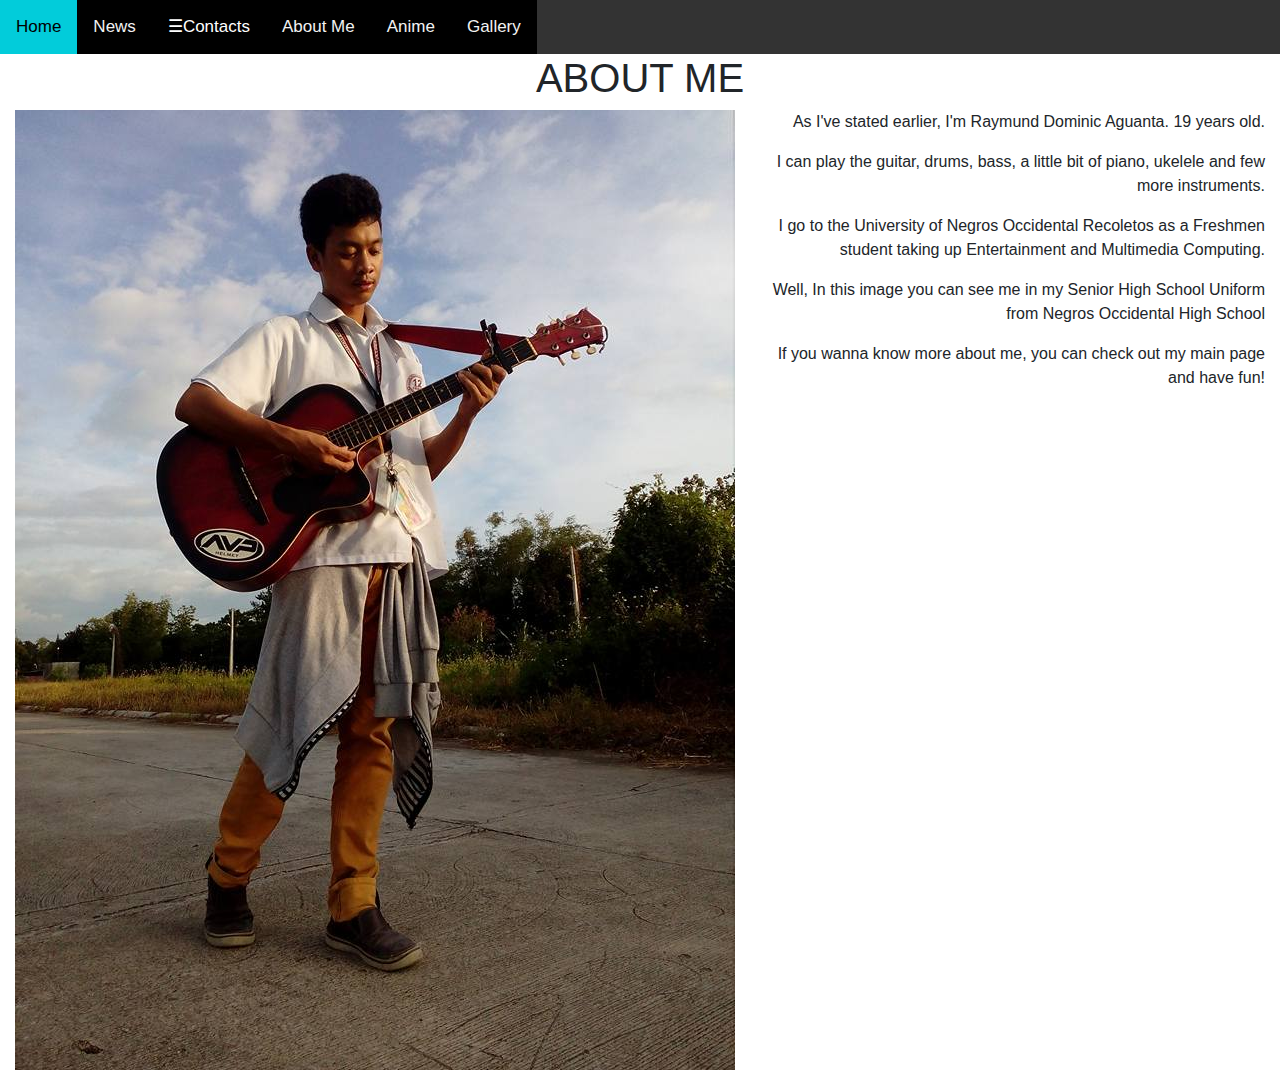
==== about.html @ 2eee11e6 "Add files via upload" ====
<!DOCTYPE html>
<html>
<title>About Me</title>
<head>
<meta charset="UTF-8">
<meta name="viewport" content="width=device-width, initial-scale=1">
<link rel="stylesheet" href="https://cdnjs.cloudflare.com/ajax/libs/font-awesome/4.7.0/css/font-awesome.min.css">
<link rel="stylesheet" href="https://maxcdn.bootstrapcdn.com/bootstrap/4.2.1/css/bootstrap.min.css">
<script src="https://ajax.googleapis.com/ajax/libs/jquery/3.3.1/jquery.min.js"></script>
<script src="https://cdnjs.cloudflare.com/ajax/libs/popper.js/1.14.6/umd/popper.min.js"></script>
<script src="https://maxcdn.bootstrapcdn.com/bootstrap/4.2.1/js/bootstrap.min.js"></script>
<link rel="stylesheet" type="text/css" href="css/stylesforabout.css">    
</head>
<body>
	<div class="topnav" id="myTopnav">
	  <a href="index.html" class="active">Home</a>
	  <a href="https://vanguard2017.wordpress.com/" class="active" target="_blank">News</a>
	  <span><a class="active" target="_blank" onclick="openNav()">&#9776;Contacts</a></span>
	  <a href="about.html" class="active" target="_blank">About Me</a>
	  <a href="https://9anime.vip/" class="active" target="_blank">Anime</a>
	  <a href="http://i.ntere.st/u/raymunddominica31281" class="active" target="_blank">Gallery</a>
	  <a href="javascript:void(0);" class="icon" onclick="myFunction()">
		<i class="fa fa-bars"></i>
	  </a>
	</div>
    <div class="container-fluid">
        <div class="row">
            <div class="col">
                <h1>ABOUT ME</h1>
            </div>
        </div>
		<div class="row">
			<div class="bro"></div>
		</div>
        <div class="row">
            <div class="col">
                <img src="css/images/guitaer.jpg">
                
            </div>
            <div class="col">
                <p>As I've stated earlier, I'm Raymund Dominic Aguanta. 19 years old.</p>
                <p>I can play the guitar, drums, bass, a little bit of piano, ukelele and few more instruments.</p>
                <p>I go to the University of Negros Occidental Recoletos as a Freshmen student taking up Entertainment and Multimedia Computing.</p>
				<P>Well, In this image you can see me in my Senior High School Uniform from Negros Occidental High School<p>
				<p>If you wanna know more about me, you can check out my main page and have fun!</p>
            </div>
        </div>
        
        
    </div>
</body>

</html>
---- css/stylesforabout.css ----
h1{
    text-align: center; 
}
p{
    text-align: right;
}
body {
  margin: 0;
  font-family: Arial, Helvetica, sans-serif;
}

.topnav {
  overflow: hidden;
  background-color: #333;
  color: white;
}

.topnav a {
  float: left;
  display: block;
  color: #f2f2f2;
  text-align: center;
  padding: 14px 16px;
  text-decoration: none;
  font-size: 17px;
}

.topnav a:hover {
  background-color: #02ccda;
  color: black;
}

.active {
  background-color: black;
  color: white;
}

.topnav .icon {
  display: none;
}

@media screen and (max-width: 600px) {
  .topnav a:not(:first-child) {display: none;}
  .topnav a.icon {
    float: right;
    display: block;
  }
}

@media screen and (max-width: 600px) {
  .topnav.responsive {position: relative;}
  .topnav.responsive .icon {
    position: absolute;
    right: 0;
    top: 0;
  }
  .topnav.responsive a {
    float: none;
    display: block;
    text-align: left;
  }
}
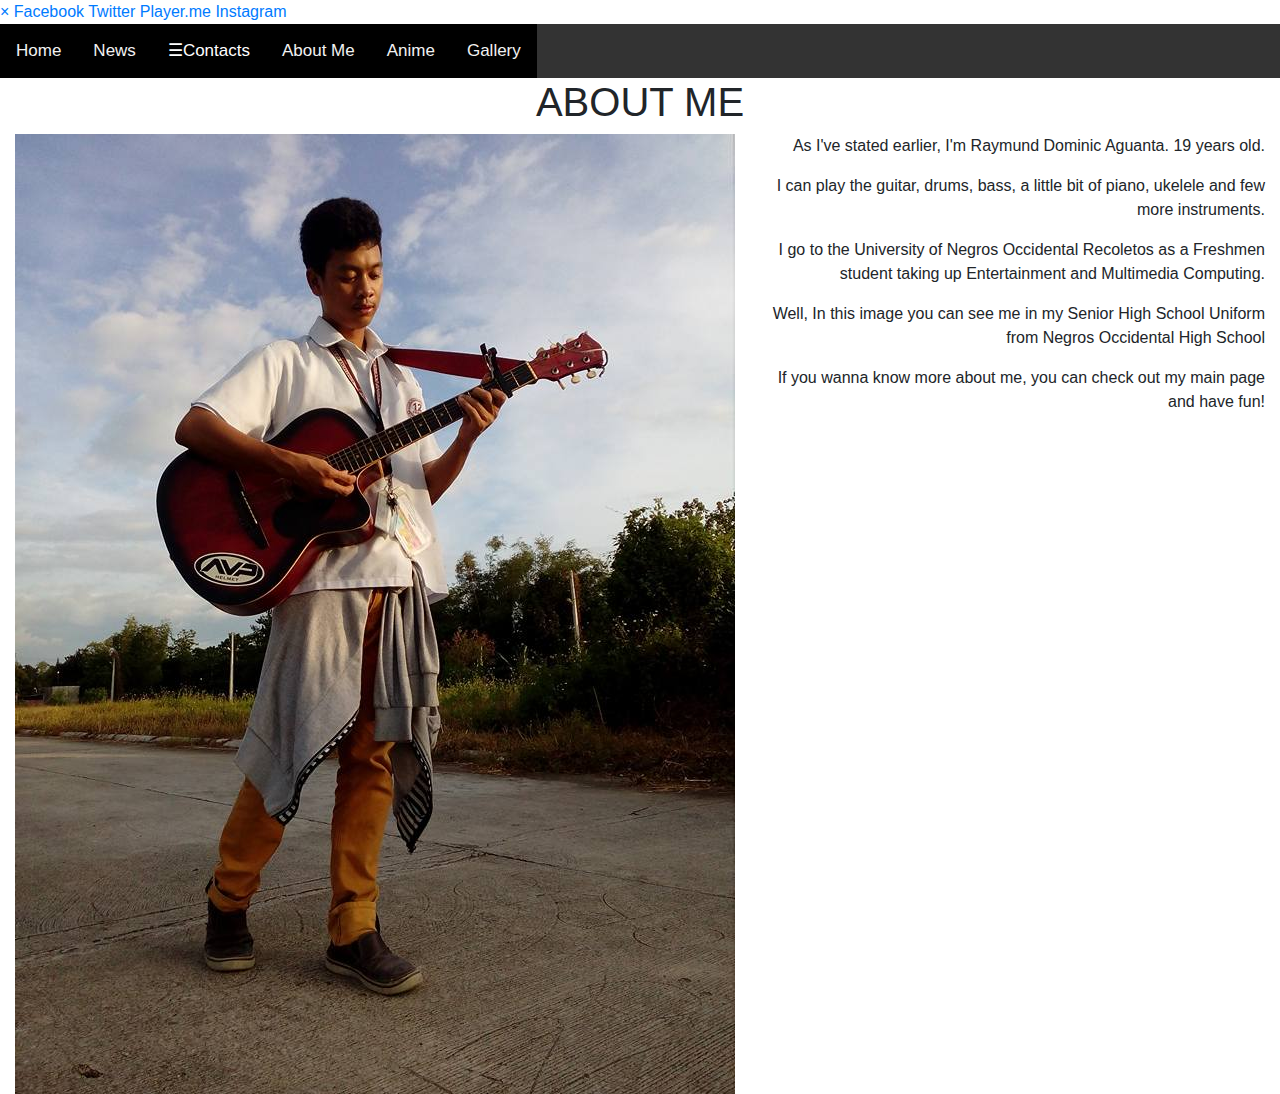
==== commit e12c3c16: "Add files via upload" ====
--- a/about.html
+++ b/about.html
@@ -12,17 +12,48 @@
 <link rel="stylesheet" type="text/css" href="css/stylesforabout.css">    
 </head>
 <body>
+    
+    <script>
+    function openNav() {
+      document.getElementById("mySidenav").style.width = "250px";
+    }
+
+    function closeNav() {
+      document.getElementById("mySidenav").style.width = "0";
+    }
+    </script>
+    
+    <script>
+    function myFunction() {
+      var x = document.getElementById("myTopnav");
+      if (x.className === "topnav") {
+        x.className += " responsive";
+      } else {
+        x.className = "topnav";
+      }
+    }
+    </script>
+    
+    <div id="mySidenav" class="sidenav">
+      <a href="javascript:void(0)" class="closebtn" onclick="closeNav()">&times;</a>
+      <a href="https://www.facebook.com/RayXx123" target="_blank">Facebook</a>
+      <a href="https://twitter.com/Zephyr0106" target="_blank">Twitter</a>
+      <a href="http://player.me/RayXx123" target="_blank">Player.me</a>
+      <a href="https://www.instagram.com/sunray_moonlight/" target="_blank">Instagram</a>
+    </div>
+    
 	<div class="topnav" id="myTopnav">
 	  <a href="index.html" class="active">Home</a>
 	  <a href="https://vanguard2017.wordpress.com/" class="active" target="_blank">News</a>
 	  <span><a class="active" target="_blank" onclick="openNav()">&#9776;Contacts</a></span>
-	  <a href="about.html" class="active" target="_blank">About Me</a>
+	  <a href="about.html" class="active">About Me</a>
 	  <a href="https://9anime.vip/" class="active" target="_blank">Anime</a>
 	  <a href="http://i.ntere.st/u/raymunddominica31281" class="active" target="_blank">Gallery</a>
 	  <a href="javascript:void(0);" class="icon" onclick="myFunction()">
 		<i class="fa fa-bars"></i>
 	  </a>
 	</div>
+    
     <div class="container-fluid">
         <div class="row">
             <div class="col">
@@ -41,12 +72,10 @@
                 <p>As I've stated earlier, I'm Raymund Dominic Aguanta. 19 years old.</p>
                 <p>I can play the guitar, drums, bass, a little bit of piano, ukelele and few more instruments.</p>
                 <p>I go to the University of Negros Occidental Recoletos as a Freshmen student taking up Entertainment and Multimedia Computing.</p>
-				<P>Well, In this image you can see me in my Senior High School Uniform from Negros Occidental High School<p>
+                <p>Well, In this image you can see me in my Senior High School Uniform from Negros Occidental High School</p>
 				<p>If you wanna know more about me, you can check out my main page and have fun!</p>
             </div>
         </div>
-        
-        
     </div>
 </body>
 
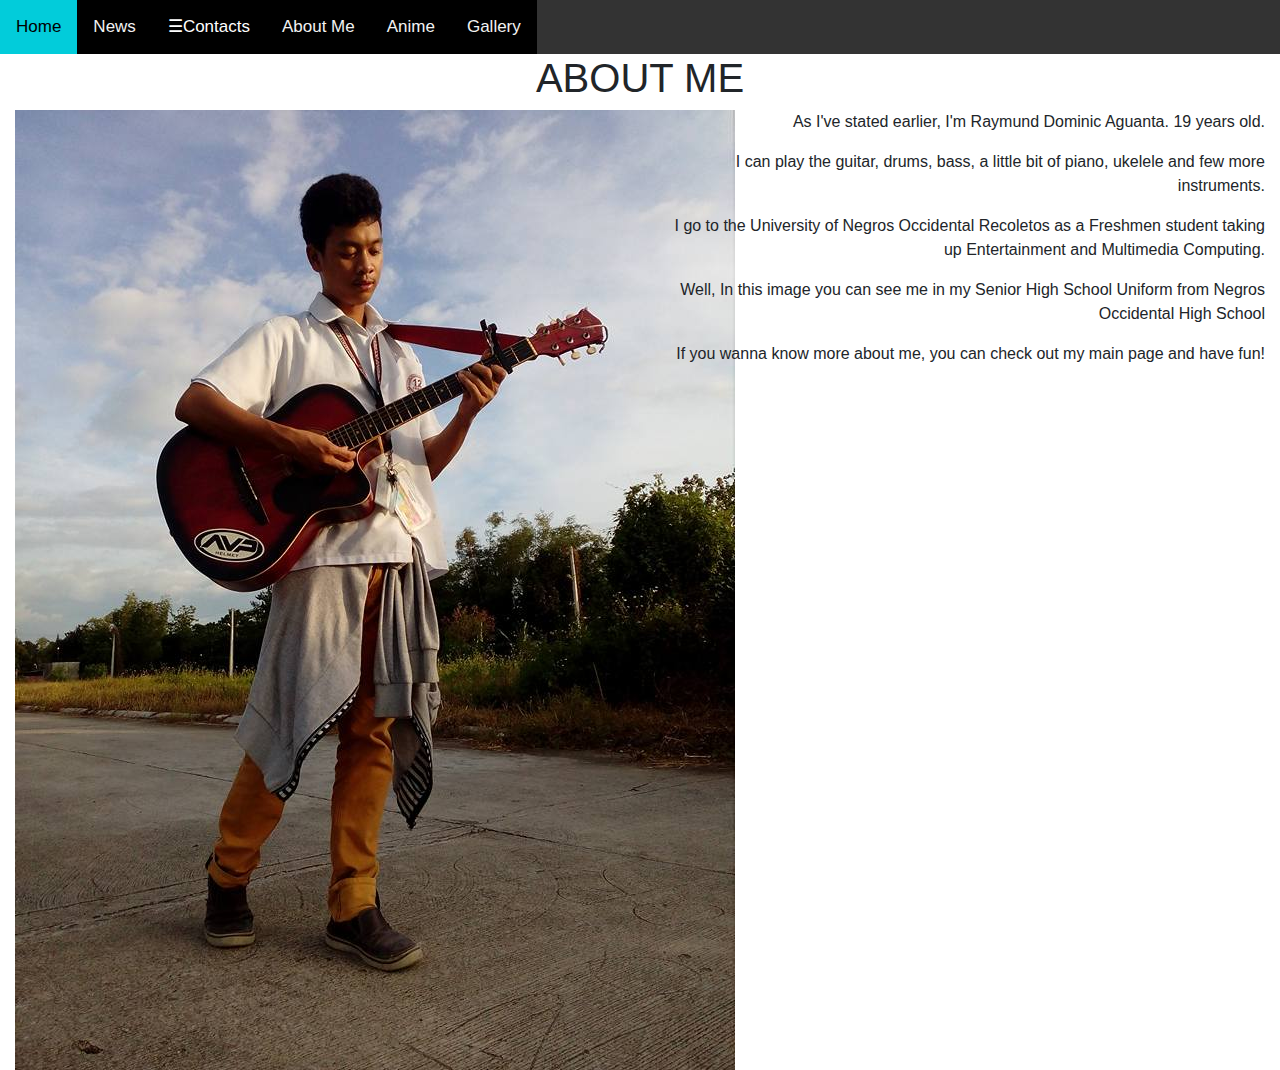
==== commit a042dd31: "Update about.html" ====
--- a/about.html
+++ b/about.html
@@ -60,23 +60,24 @@
                 <h1>ABOUT ME</h1>
             </div>
         </div>
-		<div class="row">
-			<div class="bro"></div>
-		</div>
+	    
+	<div class="row">
+		<div class="bro"></div>
+	</div>
+	    
         <div class="row">
-            <div class="col">
-                <img src="css/images/guitaer.jpg">
-                
+            <div class="col-6">
+                <img src="css/images/guitaer.jpg">        
             </div>
-            <div class="col">
+            <div class="col-6">
                 <p>As I've stated earlier, I'm Raymund Dominic Aguanta. 19 years old.</p>
                 <p>I can play the guitar, drums, bass, a little bit of piano, ukelele and few more instruments.</p>
                 <p>I go to the University of Negros Occidental Recoletos as a Freshmen student taking up Entertainment and Multimedia Computing.</p>
                 <p>Well, In this image you can see me in my Senior High School Uniform from Negros Occidental High School</p>
 				<p>If you wanna know more about me, you can check out my main page and have fun!</p>
-            </div>
+            </div>	
         </div>
     </div>
 </body>
 
-</html>+</html>
--- a/css/stylesforabout.css
+++ b/css/stylesforabout.css
@@ -60,3 +60,43 @@
     text-align: left;
   }
 }
+
+.sidenav {
+  height: 100%;
+  width: 0;
+  position: fixed;
+  z-index: 1;
+  top: 0;
+  left: 0;
+  background-color: #111;
+  overflow-x: hidden;
+  transition: 0.5s;
+  padding-top: 60px;
+  opacity: 0.85; 
+}
+
+.sidenav a {
+  padding: 8px 8px 8px 32px;
+  text-decoration: none;
+  font-size: 25px;
+  color: #818181;
+  display: block;
+  transition: 0.3s;
+}
+
+.sidenav a:hover {
+  color: #f1f1f1;
+}
+
+.sidenav .closebtn {
+  position: absolute;
+  top: 0;
+  right: 25px;
+  font-size: 36px;
+  margin-left: 50px;
+}
+
+@media screen and (max-height: 450px) {
+  .sidenav {padding-top: 15px;}
+  .sidenav a {font-size: 18px;}
+}
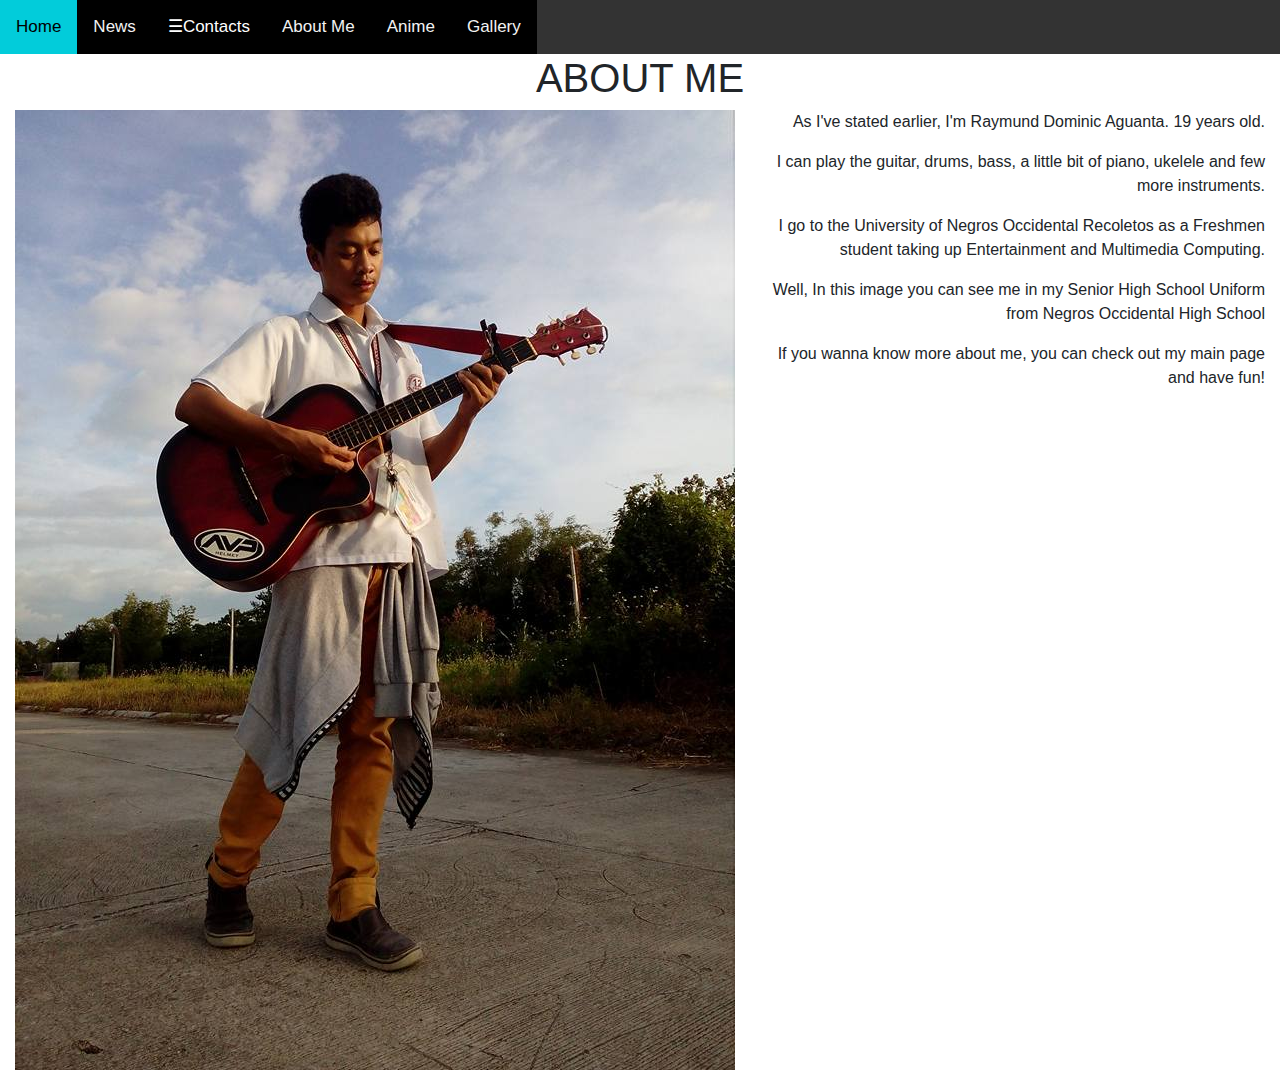
==== commit b2f705ab: "Update about.html" ====
--- a/about.html
+++ b/about.html
@@ -66,10 +66,10 @@
 	</div>
 	    
         <div class="row">
-            <div class="col-6">
+            <div class="col">
                 <img src="css/images/guitaer.jpg">        
             </div>
-            <div class="col-6">
+            <div class="col">
                 <p>As I've stated earlier, I'm Raymund Dominic Aguanta. 19 years old.</p>
                 <p>I can play the guitar, drums, bass, a little bit of piano, ukelele and few more instruments.</p>
                 <p>I go to the University of Negros Occidental Recoletos as a Freshmen student taking up Entertainment and Multimedia Computing.</p>
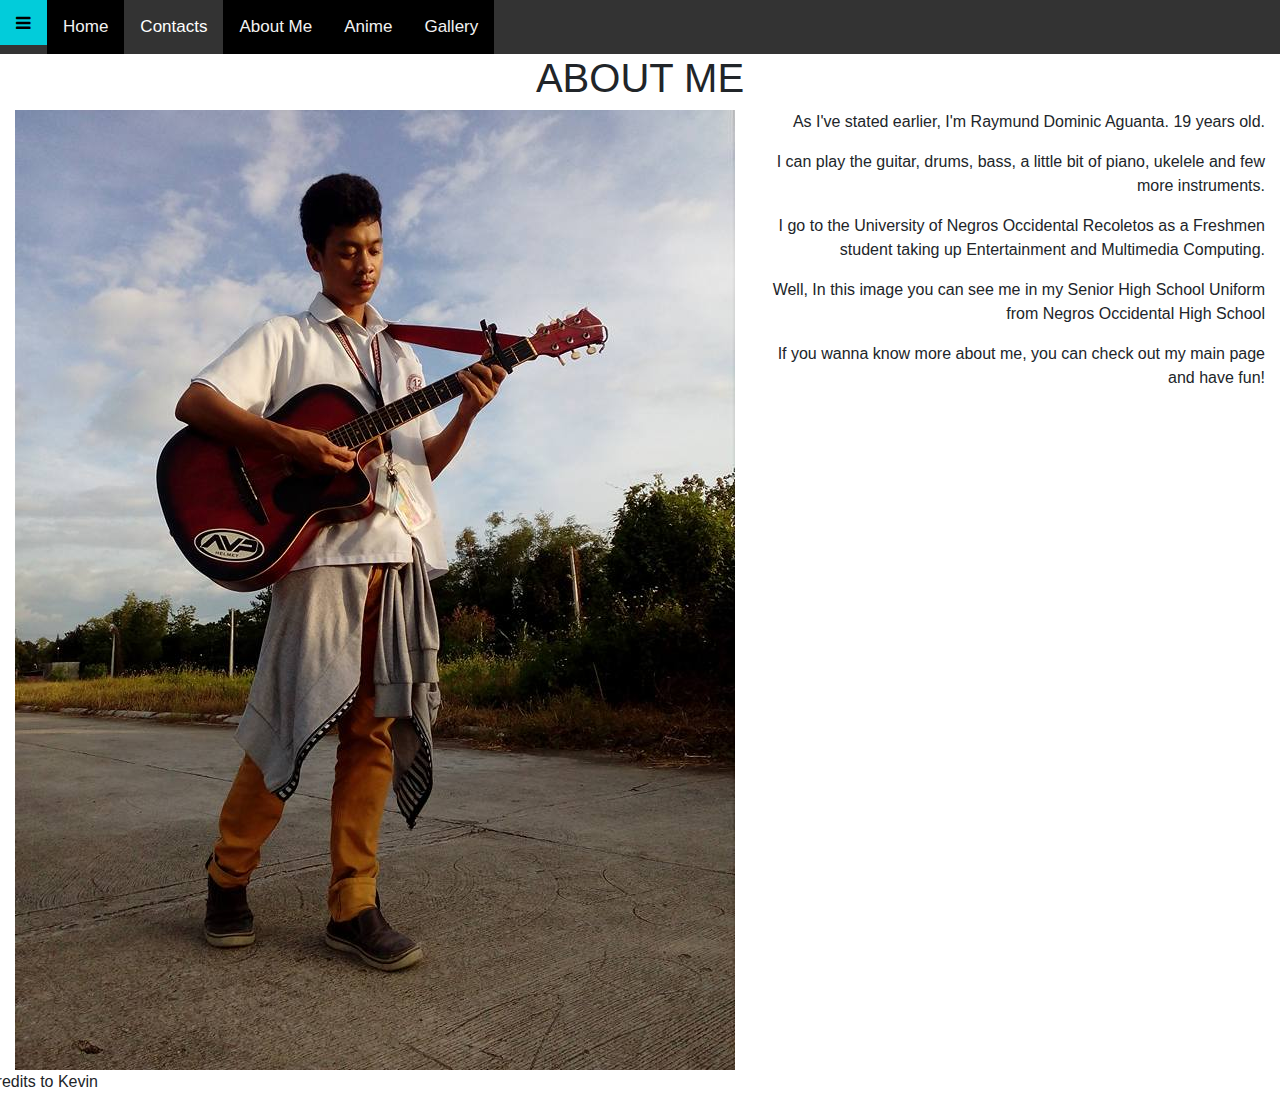
==== commit 76350fc5: "Add files via upload" ====
--- a/about.html
+++ b/about.html
@@ -13,17 +13,17 @@
 </head>
 <body>
     
-    <script>
-    function openNav() {
-      document.getElementById("mySidenav").style.width = "250px";
-    }
+<script>
+     function openNav() {
+          document.getElementById("mySidenav").style.width = "250px";
+        }
 
-    function closeNav() {
-      document.getElementById("mySidenav").style.width = "0";
-    }
-    </script>
-    
-    <script>
+        function closeNav() {
+          document.getElementById("mySidenav").style.width = "0";
+        }
+</script>
+
+<script>
     function myFunction() {
       var x = document.getElementById("myTopnav");
       if (x.className === "topnav") {
@@ -32,27 +32,58 @@
         x.className = "topnav";
       }
     }
-    </script>
+        
+    function openGallery(id) {
+      closeAll();
+      const gallery = document.getElementById('gallery-'+id);
+      const card = document.getElementById('card-'+id);
+      gallery.classList.add('Gallery--active');
+      card.classList.add('Card--active');
+    }
+
+    function closeAll() {
+      const galleryActv = document.querySelector('.Gallery--active');
+      const cardActv = document.querySelector('.Card--active');
+      if (galleryActv) {
+        galleryActv.classList.remove('Gallery--active');
+      }
+      if (cardActv) {
+        cardActv.classList.remove('Card--active');
+      }
+    }
+</script>
     
-    <div id="mySidenav" class="sidenav">
-      <a href="javascript:void(0)" class="closebtn" onclick="closeNav()">&times;</a>
-      <a href="https://www.facebook.com/RayXx123" target="_blank">Facebook</a>
-      <a href="https://twitter.com/Zephyr0106" target="_blank">Twitter</a>
-      <a href="http://player.me/RayXx123" target="_blank">Player.me</a>
-      <a href="https://www.instagram.com/sunray_moonlight/" target="_blank">Instagram</a>
+    <div class="topnav" id="myTopnav">
+      <a href="javascript:void(0);" class="fa fa-bars" onclick="myFunction()"></a>
+      <a href="index.html" class="active">Home</a>
+      <a data-toggle="modal" data-target="#loginModal"><span class="glyphicon glyphicon-log-in"></span>Contacts</a>
+      <a href="about.html" class="active">About Me</a>
+      <a href="https://9anime.vip/" class="active" target="_blank">Anime</a>
+      <a href="gallery.html" class="active">Gallery</a>
     </div>
     
-	<div class="topnav" id="myTopnav">
-	  <a href="index.html" class="active">Home</a>
-	  <a href="https://vanguard2017.wordpress.com/" class="active" target="_blank">News</a>
-	  <span><a class="active" target="_blank" onclick="openNav()">&#9776;Contacts</a></span>
-	  <a href="about.html" class="active">About Me</a>
-	  <a href="https://9anime.vip/" class="active" target="_blank">Anime</a>
-	  <a href="http://i.ntere.st/u/raymunddominica31281" class="active" target="_blank">Gallery</a>
-	  <a href="javascript:void(0);" class="icon" onclick="myFunction()">
-		<i class="fa fa-bars"></i>
-	  </a>
-	</div>
+    <div id="loginModal" class="modal fade" role="dialog">
+        <div class="modal-dialog">
+            
+        <div class="modal-content">
+            
+            <div class="modal-body">
+                <div class="row1">
+                    <a href="https://www.facebook.com/RayXx123" target="_blank">Facebook</a>
+                </div>
+                <div class="row2">
+                    <a href="https://twitter.com/Zephyr0106" target="_blank">Twitter</a>
+                </div>
+                <div class="row3">
+                    <a href="http://player.me/RayXx123" target="_blank">Player.me</a>
+                </div>
+                <div class="row4">
+                    <a href="https://www.instagram.com/sunray_moonlight/" target="_blank">Instagram</a>
+                </div>                   
+            </div>
+        </div>
+        </div>
+    </div>
     
     <div class="container-fluid">
         <div class="row">
@@ -78,6 +109,13 @@
             </div>	
         </div>
     </div>
+    
+    <div class="row">
+        <div>
+            Credits to Kevin
+        </div>
+    </div>
+    
 </body>
 
 </html>
